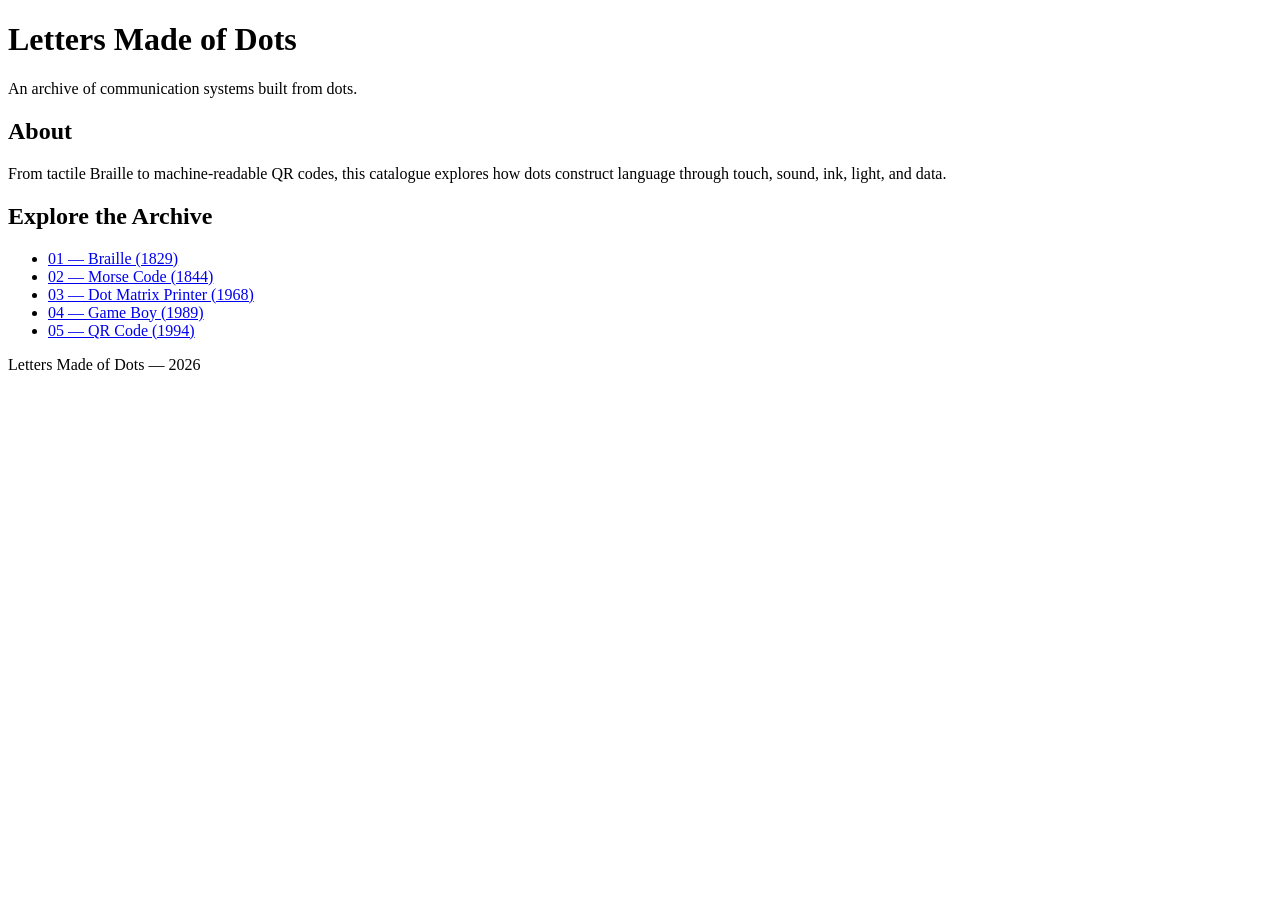
==== index.html @ 596d860b "files" ====
<!DOCTYPE html>
<html lang="en">
<head>
  <meta charset="UTF-8">
  <meta name="viewport" content="width=device-width, initial-scale=1.0">
  <title>Letters Made of Dots</title>
</head>

<body>

  <header>
    <h1>Letters Made of Dots</h1>
    <p>An archive of communication systems built from dots.</p>
  </header>

  <main>
    <section>
      <h2>About</h2>
      <p>
        From tactile Braille to machine-readable QR codes,
        this catalogue explores how dots construct language
        through touch, sound, ink, light, and data.
      </p>
    </section>

    <section>
      <h2>Explore the Archive</h2>

      <nav aria-label="Catalogue">
        <ul>
          <li><a href="braille.html">01 — Braille (1829)</a></li>
          <li><a href="morse.html">02 — Morse Code (1844)</a></li>
          <li><a href="printer.html">03 — Dot Matrix Printer (1968)</a></li>
          <li><a href="gameboy.html">04 — Game Boy (1989)</a></li>
          <li><a href="qr.html">05 — QR Code (1994)</a></li>
        </ul>
      </nav>

    </section>
  </main>

  <footer>
    <p>Letters Made of Dots — 2026</p>
  </footer>

</body>
</html>
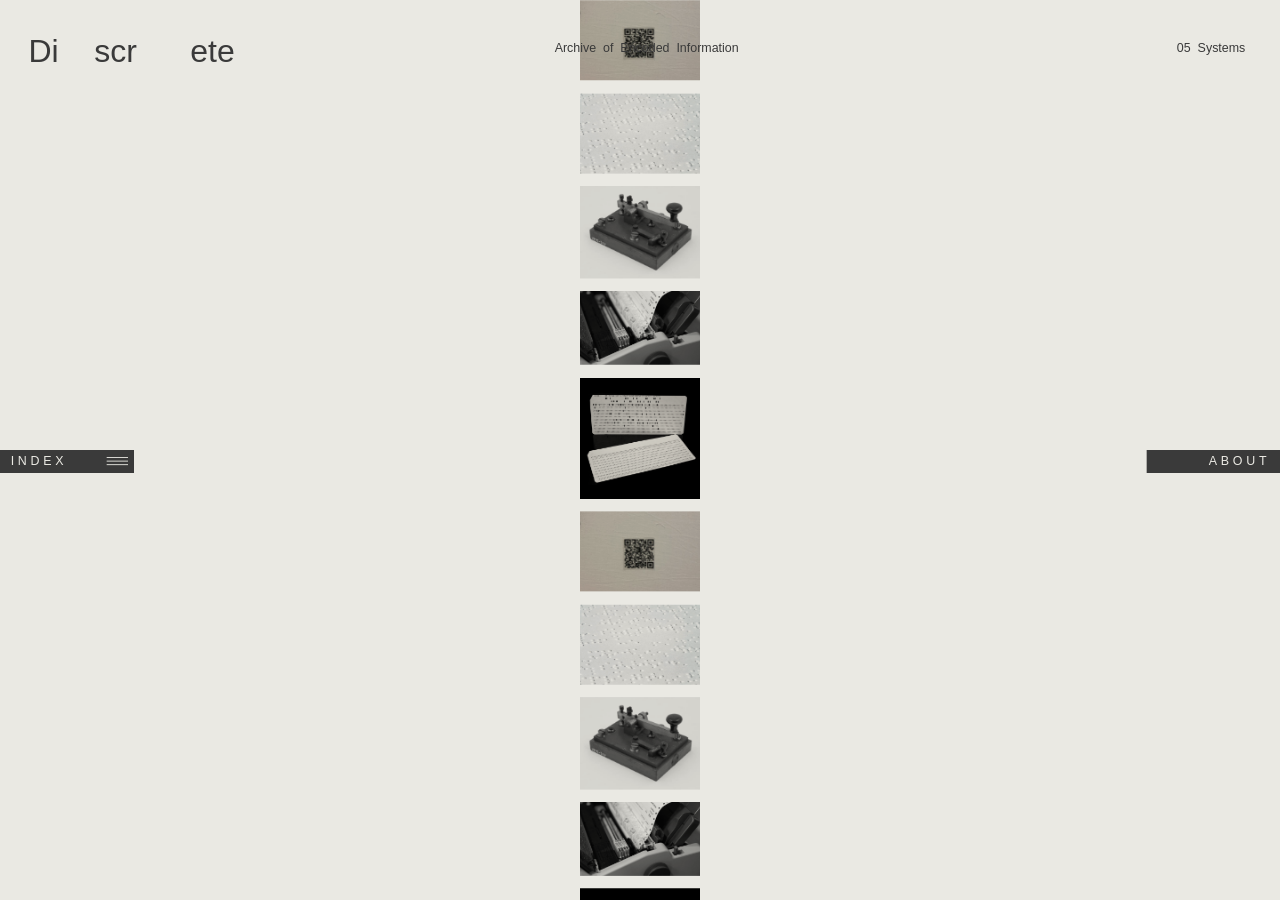
==== commit 69024a2b: "design" ====
--- a/index.html
+++ b/index.html
@@ -1,48 +1,69 @@
-
 <!DOCTYPE html>
 <html lang="en">
 <head>
   <meta charset="UTF-8">
-  <meta name="viewport" content="width=device-width, initial-scale=1.0">
-  <title>Letters Made of Dots</title>
+  <meta name="viewport" content="width=device-width, initial-scale=1">
+  <title>Discrete — Archive of Encoded Information</title>
+  <link rel="stylesheet" href="style.css">
 </head>
+<body class="landing">
+  <div class="frame">
 
-<body>
+    <!-- each layer is the 1440px design scaled to the window; centre layers sit on the window's middle -->
+    <div class="layer bg-layer">
+      <div class="bg-stage" aria-hidden="true">
+      <img data-key="braille"   src="images/braille.png"   alt="">
+      <img data-key="morse"     src="images/morse.png"     alt="">
+      <img data-key="dotmatrix" src="images/dotmatrix.png" alt="">
+      <img data-key="punched"   src="images/punched.png"   alt="">
+      <img data-key="qr"        src="images/qr.png"        alt="">
+    </div>
+    </div>
 
-  <header>
-    <h1>Letters Made of Dots</h1>
-    <p>An archive of communication systems built from dots.</p>
-  </header>
+    <div class="layer strip-layer">
+      <!-- vertical strip: filled by script.js, scroll to move it -->
+      <div class="strip" id="strip"><div class="strip-track" id="stripTrack"></div></div>
+    </div>
 
-  <main>
-    <section>
-      <h2>About</h2>
-      <p>
-        From tactile Braille to machine-readable QR codes,
-        this catalogue explores how dots construct language
-        through touch, sound, ink, light, and data.
-      </p>
-    </section>
+    <div class="layer top-layer">
+      <header class="site-header">
+      <a class="logo" href="index.html">Di    scr      ete</a>
+      <p class="sub">Archive  of  Encoded  Information</p>
+      <p class="count">05  Systems</p>
+    </header>
+    </div>
 
-    <section>
-      <h2>Explore the Archive</h2>
+    <div class="layer mid-layer">
+      <!-- INDEX -->
+    <div class="panel left" id="indexPanel">
+      <button class="panel-tab" data-toggle="indexPanel" aria-expanded="false">
+        <span class="caps">index</span>
+        <span class="burger"><i></i><i></i><i></i></span>
+      </button>
+      <nav class="panel-body index-list caps">
+        <a href="braille.html"   data-key="braille"><span>001</span><span>Braille</span></a>
+        <a href="morse.html"     data-key="morse"><span>002</span><span>Morse Code</span></a>
+        <a href="printer.html" data-key="dotmatrix"><span>003</span><span>Dot Matrix Printer</span></a>
+        <a href="punched.html"   data-key="punched"><span>004</span><span>Punched Card</span></a>
+        <a href="qr.html"        data-key="qr"><span>005</span><span>QR Code</span></a>
+      </nav>
+    </div>
 
-      <nav aria-label="Catalogue">
-        <ul>
-          <li><a href="braille.html">01 — Braille (1829)</a></li>
-          <li><a href="morse.html">02 — Morse Code (1844)</a></li>
-          <li><a href="printer.html">03 — Dot Matrix Printer (1968)</a></li>
-          <li><a href="gameboy.html">04 — Game Boy (1989)</a></li>
-          <li><a href="qr.html">05 — QR Code (1994)</a></li>
-        </ul>
-      </nav>
+    <!-- ABOUT -->
+    <div class="panel right" id="aboutPanel">
+      <button class="panel-tab" data-toggle="aboutPanel" aria-expanded="false">
+        <span class="caps">About</span>
+      </button>
+      <div class="panel-body about-text">
+        <p>How does a simple mark become information?</p>
+        <p>DISCRETE is a digital archive examining five systems that transform individual units into meaningful patterns: Braille, Morse code, dot matrix printing, punched cards, and QR codes.</p>
+        <p>Each system uses a different medium, yet all rely on the arrangement, sequence, presence, or absence of simple elements.</p>
+        <p>Through these five systems, the archive explores how information is encoded, transmitted, recorded, and interpreted by humans and machines.</p>
+      </div>
+    </div>
+    </div>
 
-    </section>
-  </main>
-
-  <footer>
-    <p>Letters Made of Dots — 2026</p>
-  </footer>
-
+  </div>
+  <script src="script.js"></script>
 </body>
 </html>
--- a/style.css
+++ b/style.css
@@ -0,0 +1,326 @@
+/* ==========================================================
+   DISCRETE — Archive of Encoded Information
+   Desktop frame: 1440px (Figma). The whole frame is scaled to
+   the window width with `zoom` (set in script.js as --s).
+   ========================================================== */
+
+@font-face {
+  font-family: "Haas";
+  src: local("Haas Grot Disp Trial 55 Roman"), local("HaasGrotDispTrial-55Roman"),
+       local("Neue Haas Grotesk Display Pro 55 Roman"), local("NHaasGroteskDSPro-55Rg"),
+       url("fonts/HaasGrotDisp-55Roman.woff2") format("woff2"),
+       url("fonts/HaasGrotDisp-55Roman.woff") format("woff"),
+       url("fonts/HaasGrotDisp-55Roman.otf") format("opentype"),
+       url("fonts/HaasGrotDisp-55Roman.ttf") format("truetype");
+  font-weight: 400;
+  font-style: normal;
+}
+
+:root {
+  --bg: #eae9e3;
+  --ink: #3a3a3a;
+  --mute: #636363;
+  --dot: #d0cec2;
+  --s: 1;                               /* window width / 1440, set by JS */
+  --ease: cubic-bezier(.22, 1, .36, 1);  /* soft ease-out used everywhere */
+}
+
+* { box-sizing: border-box; margin: 0; padding: 0; }
+
+html, body { background: var(--bg); }
+
+body {
+  font-family: "Haas", "Neue Haas Grotesk Display Pro", "Helvetica Neue", Helvetica, Arial, sans-serif;
+  color: var(--ink);
+  -webkit-font-smoothing: antialiased;
+  opacity: 0;
+  transition: opacity .7s var(--ease);
+}
+body.is-ready { opacity: 1; }
+body.is-leaving { opacity: 0; transition-duration: .45s; }
+
+a { color: inherit; text-decoration: none; }
+button { font: inherit; color: inherit; background: none; border: 0; cursor: pointer; }
+
+.frame {
+  position: relative;
+  width: 1440px;
+  zoom: var(--s);
+}
+
+.caps { font-size: 14px; letter-spacing: 4.2px; text-transform: uppercase; }
+
+/* ---------- Header (Group 6) ---------- */
+.site-header {
+  position: absolute;
+  left: 32px;
+  width: 1369px;
+  height: 43px;
+  z-index: 5;
+  white-space: pre;
+  pointer-events: none;
+}
+.site-header > * { pointer-events: auto; }
+.site-header .logo { position: absolute; left: 0; top: 0; font-size: 36px; line-height: 43px; }
+.site-header .sub  { position: absolute; left: 592px; top: 10px; font-size: 14px; }
+.site-header .count{ position: absolute; right: 0; top: 10px; font-size: 14px; }
+
+/* ==========================================================
+   LANDING
+   ========================================================== */
+.landing { overflow: hidden; }
+.landing .frame { width: 100vw; height: 100vh; zoom: 1; overflow: hidden; }
+
+/* every layer = the 1440px design, scaled to the window width.
+   bg + panels hang from the window's vertical middle, so they stay centred at any size */
+.landing .layer { position: absolute; left: 0; width: 1440px; transform-origin: 0 0; transform: scale(var(--s)); }
+.landing .bg-layer    { top: 50%; height: 0; z-index: 1; mix-blend-mode: color-burn; }
+.landing .strip-layer { top: 0; height: calc(100vh / var(--s)); z-index: 2; mix-blend-mode: multiply; }
+.landing .top-layer   { top: 0; height: 0; z-index: 5; }
+.landing .mid-layer   { top: 50%; height: 0; z-index: 6; }
+.landing .site-header { top: 36px; }
+
+/* big background image that appears on hover */
+.bg-stage {
+  position: absolute;
+  left: 334px;
+  top: -293.5px;
+  width: 771px;
+  height: 587px;
+  pointer-events: none;
+}
+.bg-stage img {
+  position: absolute; inset: 0;
+  width: 100%; height: 100%;
+  object-fit: cover;
+  opacity: 0;
+}
+.bg-stage img.on { opacity: 1; }
+/* QR photo: the code sits low in the image, so shift it to the centre */
+.bg-stage img[data-key="qr"] { object-position: 50% 64.4%; }
+
+/* vertical image strip */
+.strip {
+  position: absolute;
+  left: 652px; top: 0;
+  width: 136px; height: 100%;
+}
+.strip-track { position: absolute; left: 0; top: 0; width: 136px; will-change: transform; }
+.strip a {
+  position: absolute; left: 0;
+  width: 136px;
+  overflow: hidden;
+  mix-blend-mode: multiply;
+  display: block;
+}
+.strip a img {
+  position: absolute; left: 0; top: 0;
+  width: 100%; height: 100%;
+  object-fit: cover;
+  transition: transform .9s var(--ease), filter .6s var(--ease);
+}
+.strip a.crop-qr img { height: 200.61%; top: -59.59%; object-fit: fill; }
+.strip a:hover img { transform: scale(1.06); }
+.strip.has-hover a:not(:hover) img { filter: grayscale(1) contrast(.85) brightness(1.08); }
+
+/* index / about tabs and panels */
+.panel {
+  position: absolute;
+  top: 0;
+  width: 150px;
+  height: 25px;
+  background: var(--ink);
+  color: var(--bg);
+  overflow: hidden;
+  transition: width .9s var(--ease), height .9s var(--ease);
+}
+.panel.left  { left: 0; }
+.panel.right { right: 0; }
+.panel.open  { width: 542px; height: calc(50vh / var(--s) + 2px); }
+
+.panel-tab {
+  position: absolute; top: 0; left: 0; right: 0;
+  height: 25px;
+  display: block;
+  text-align: left;
+  color: var(--bg);
+}
+.panel-tab .caps { position: absolute; top: 4px; line-height: 17px; }
+.panel.open .panel-tab .caps { top: 16px; }
+.panel.left  .panel-tab .caps { left: 12px; }
+.panel.right .panel-tab .caps { right: 11px; }
+.burger { position: absolute; top: 8px; right: 6px; width: 24px; height: 9px; }
+.panel.open .burger { top: 20px; }
+.panel.left.open .burger { right: 17px; }
+.burger i { position: absolute; left: 0; width: 24px; height: 1px; background: var(--bg); }
+.burger i:nth-child(1) { top: 0; } .burger i:nth-child(2) { top: 4px; } .burger i:nth-child(3) { top: 8px; }
+.panel.open .burger i:nth-child(1) { top: 4px; transform: rotate(45deg); }
+.panel.open .burger i:nth-child(2) { transform: scaleX(0); }
+.panel.open .burger i:nth-child(3) { top: 4px; transform: rotate(-45deg); }
+
+.panel-body { position: absolute; top: 67px; left: 0; width: 542px; }
+.panel-body > * {
+  visibility: hidden;
+}
+.panel.open .panel-body > * { visibility: visible; }
+
+.index-list a {
+  display: flex; justify-content: space-between;
+  height: 47px;
+  padding: 0 41px 0 16px;
+  line-height: 17px;
+}
+.index-list:hover a span:last-child { opacity: .45; }
+.index-list a:hover span:last-child { opacity: 1; }
+
+.about-text { width: 302px; margin-left: 27px; font-size: 14px; line-height: 19px; }
+.about-text p { margin-bottom: 38px; }
+.about-text p:first-child { margin-bottom: 47px; }
+
+/* ==========================================================
+   SYSTEM DETAIL PAGES
+   ========================================================== */
+.system .frame { height: 3570px; }
+.system .site-header { top: 45px; }
+
+.hero {
+  position: absolute;
+  left: 63px; top: 217px;
+  width: 399px; height: 263px;
+  overflow: hidden;
+}
+.hero.square { width: 356px; height: 356px; }
+.hero img { position: absolute; inset: 0; width: 100%; height: 100%; object-fit: cover; mix-blend-mode: multiply; }
+.hero img.crop-qr { height: 200.61%; top: -63.08%; object-fit: fill; }
+
+.col { position: absolute; left: 688px; }
+
+.title-row { position: absolute; left: 684px; top: 720px; width: 717px; height: 73px; }
+.title-row .num  { position: absolute; left: 0; top: 0; font-size: 32px; letter-spacing: 9.6px; }
+.title-row .name { position: absolute; left: 111px; top: 0; font-size: 32px; }
+.title-row .meta { position: absolute; right: 0; top: 10px; font-size: 15px; }
+.title-row .tag  { position: absolute; left: 3px; top: 55px; font-size: 15px; }
+
+.sec h3 { font-size: 20px; font-weight: 400; white-space: pre; margin-bottom: 44px; }
+.sec p  { font-size: 15px; line-height: 18px; }
+.sec .lead { margin-bottom: 18px; }
+.sec .mech-sub { margin-bottom: 0; }
+
+.s-overview  { top: 925px;  width: 625px; }
+.s-overview h3 { margin-bottom: 36px; }
+.s-origin    { top: 1188px; width: 685px; }
+.s-mechanism { top: 1445px; width: 685px; }
+.s-interact  { top: 1684px; width: 685px; }
+.s-connect   { top: 2595px; width: 685px; }
+.s-connect h3 { margin-bottom: 24px; }
+.s-connect .lbl { font-size: 16px; margin-bottom: 38px; }
+.s-connect ul { list-style: none; font-size: 16px; line-height: 19px; }
+.s-connect ul.dots li::before { content: "•"; display: inline-block; width: 12px; margin-left: 4px; }
+.s-connect a { background: linear-gradient(currentColor, currentColor) 0 100% / 0 1px no-repeat; transition: background-size .6s var(--ease); }
+.s-connect a:hover { background-size: 100% 1px; }
+
+.refs { position: absolute; left: 700px; top: 3376px; width: 641px; color: #000; }
+.refs h4 { font-weight: 400; height: 38px; }
+.refs a { display: block; text-decoration: underline; text-underline-position: from-font; line-height: 17px; }
+.refs a:hover { text-decoration-thickness: 2px; }
+
+/* pill buttons (A / B / C) */
+.pills { position: absolute; display: flex; gap: 19px; }
+.pill {
+  width: 91px; height: 28px;
+  border: .5px solid var(--ink);
+  border-radius: 14px;
+  color: var(--mute);
+  font-size: 16px;
+  transition: background .5s var(--ease), color .5s var(--ease);
+}
+.pill:hover { background: rgba(58,58,58,.08); }
+.pill.on { background: var(--ink); color: var(--bg); }
+
+/* Braille cell (Frame 3: 136 × 205) */
+.braille-cell {
+  position: absolute; left: 926px; top: 1791px;
+  width: 136px; height: 205px;
+  display: grid;
+  grid-template-columns: 52px 52px;
+  grid-template-rows: repeat(3, 52px);
+  column-gap: 32px; row-gap: 24.5px;
+  grid-auto-flow: column;   /* fills 1,2,3 down then 4,5,6 */
+}
+.braille-cell i {
+  border-radius: 50%;
+  background: var(--bg);
+  box-shadow: inset 3px 3px 6px #d6d4c9, inset -3px -3px 6px #ffffff;
+  transition: box-shadow .8s var(--ease), transform .8s var(--ease), background .8s var(--ease);
+}
+.braille-cell i.up {
+  background: radial-gradient(circle at 35% 30%, #ffffff 0%, #f3f2ee 45%, #e2e0d8 100%);
+  box-shadow: 9px 11px 18px #cfcdc2, -8px -8px 16px #ffffff;
+  transform: translateY(-2px) scale(1.04);
+}
+.braille-pills { left: 838px; top: 2071px; }
+
+/* Dot matrix (5 × 7) */
+.matrix {
+  position: absolute; left: 877px; top: 1786px;
+  display: grid;
+  grid-template-columns: repeat(5, 31.2px);
+  grid-auto-rows: 31.43px;
+  column-gap: 15px; row-gap: 15px;
+}
+.matrix i { border-radius: 22.29px; background: var(--dot); transition: background .35s var(--ease), transform .35s var(--ease); }
+.matrix i.ink { background: var(--mute); }
+.matrix i.hit { transform: scale(.82); }
+.matrix-pills { left: 829px; top: 2157px; }
+
+/* Morse box */
+.morse-box {
+  position: absolute; left: 668px; top: 1735px;
+  width: 705px; height: 349px;
+  border-radius: 33px;
+  background: var(--bg);
+  box-shadow: inset -18px -18px 30px rgba(255,255,255,.62), inset 18px 18px 30px #d0cec2;
+}
+.morse-box label, .morse-box .out-lbl { position: absolute; left: 42px; color: var(--mute); }
+.morse-box label { top: 35px; }
+.morse-box .out-lbl { top: 136px; }
+.morse-box input {
+  position: absolute; left: 42px; top: 66px;
+  width: 621px; height: 28px;
+  border: .5px solid var(--ink);
+  border-radius: 14px;
+  background: transparent;
+  padding: 0 14px;
+  font: inherit; font-size: 15px; color: var(--ink);
+  outline: none;
+  transition: box-shadow .4s var(--ease);
+}
+.morse-box input:focus { box-shadow: 0 0 0 3px rgba(58,58,58,.08); }
+.morse-out {
+  position: absolute; left: 42px; top: 170px;
+  width: 621px; height: 150px;
+  overflow-y: auto;
+  display: flex; flex-wrap: wrap; align-content: flex-start;
+  gap: 10px 22px;
+}
+.morse-out .ch { display: flex; flex-direction: column; gap: 8px; }
+.morse-out .sig { display: flex; gap: 5px; height: 8px; align-items: center; }
+.morse-out .sig b {
+  display: block; height: 8px; border-radius: 4px; background: var(--ink);
+  animation: sigIn .5s var(--ease) both;
+}
+.morse-out .sig b.dot  { width: 8px; }
+.morse-out .sig b.dash { width: 24px; }
+.morse-out .ch small { font-size: 11px; letter-spacing: 2px; color: var(--mute); text-transform: uppercase; }
+.morse-out .gap { width: 14px; }
+.morse-out .hint { font-size: 14px; color: #9a988f; letter-spacing: 1px; }
+@keyframes sigIn { from { opacity: 0; transform: scaleX(.2); } to { opacity: 1; transform: none; } }
+
+/* scroll reveal */
+.reveal { opacity: 0; transform: translateY(28px); transition: opacity 1.1s var(--ease), transform 1.3s var(--ease); }
+.reveal.in { opacity: 1; transform: none; }
+
+@media (prefers-reduced-motion: reduce) {
+  *, *::before, *::after { transition-duration: 0s !important; animation-duration: 0s !important; }
+  .reveal { opacity: 1; transform: none; }
+}
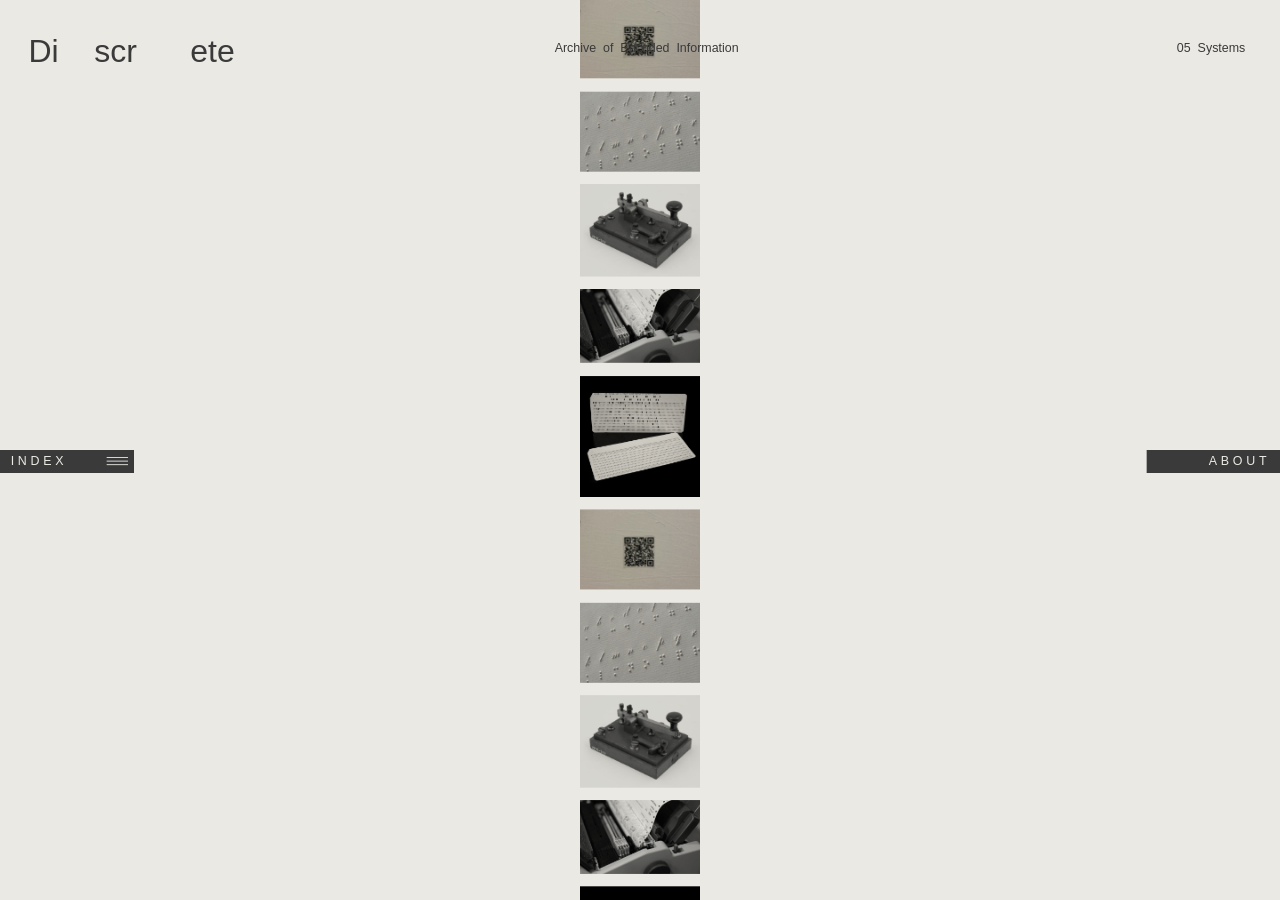
==== commit b29d11ce: "d" ====
--- a/index.html
+++ b/index.html
@@ -12,7 +12,7 @@
     <!-- each layer is the 1440px design scaled to the window; centre layers sit on the window's middle -->
     <div class="layer bg-layer">
       <div class="bg-stage" aria-hidden="true">
-      <img data-key="braille"   src="images/braille.png"   alt="">
+      <img data-key="braille"   src="images/braille-1.png" alt="">
       <img data-key="morse"     src="images/morse.png"     alt="">
       <img data-key="dotmatrix" src="images/dotmatrix.png" alt="">
       <img data-key="punched"   src="images/punched.png"   alt="">
@@ -56,10 +56,11 @@
       </button>
       <div class="panel-body about-text">
         <p>How does a simple mark become information?</p>
-        <p>DISCRETE is a digital archive examining five systems that transform individual units into meaningful patterns: Braille, Morse code, dot matrix printing, punched cards, and QR codes.</p>
-        <p>Each system uses a different medium, yet all rely on the arrangement, sequence, presence, or absence of simple elements.</p>
-        <p>Through these five systems, the archive explores how information is encoded, transmitted, recorded, and interpreted by humans and machines.</p>
-      </div>
+        <p>DISCRETE explores five systems of communication and
+           information: Braille, Morse code, dot matrix printing,
+            punched cards, and QR codes.</p>
+          <p>The word discrete refers to separate, individual elements that come together to form a larger system. Although each of these five systems works differently, they all share the same principle: simple units can be arranged to create meaning, whether through touch, sound, print, or machine-readable patterns.</p>
+          </div>
     </div>
     </div>
 
--- a/style.css
+++ b/style.css
@@ -74,7 +74,7 @@
 /* every layer = the 1440px design, scaled to the window width.
    bg + panels hang from the window's vertical middle, so they stay centred at any size */
 .landing .layer { position: absolute; left: 0; width: 1440px; transform-origin: 0 0; transform: scale(var(--s)); }
-.landing .bg-layer    { top: 50%; height: 0; z-index: 1; mix-blend-mode: color-burn; }
+.landing .bg-layer    { top: 50%; height: 0; z-index: 1; }
 .landing .strip-layer { top: 0; height: calc(100vh / var(--s)); z-index: 2; mix-blend-mode: multiply; }
 .landing .top-layer   { top: 0; height: 0; z-index: 5; }
 .landing .mid-layer   { top: 50%; height: 0; z-index: 6; }
@@ -180,16 +180,22 @@
 /* ==========================================================
    SYSTEM DETAIL PAGES
    ========================================================== */
-.system .frame { height: 3570px; }
-.system .site-header { top: 45px; }
+.system .frame { --connect: 2340px; height: calc(var(--connect) + 620px); }
+.system .site-header { position: fixed; top: 45px; z-index: 15; }
+.system .site-header::before {            /* page-coloured band behind the header */
+  content: ""; position: absolute; z-index: -1;
+  left: -32px; top: -45px; width: 1440px; height: 115px;
+  background: var(--bg);
+}
 
 .hero {
-  position: absolute;
+  position: fixed;   /* stays in place while the page scrolls */
   left: 63px; top: 217px;
   width: 399px; height: 263px;
   overflow: hidden;
 }
 .hero.square { width: 356px; height: 356px; }
+.hero.hero-braille { left: 65px; top: 218px; width: 397px; height: 283px; }
 .hero img { position: absolute; inset: 0; width: 100%; height: 100%; object-fit: cover; mix-blend-mode: multiply; }
 .hero img.crop-qr { height: 200.61%; top: -63.08%; object-fit: fill; }
 
@@ -211,7 +217,7 @@
 .s-origin    { top: 1188px; width: 685px; }
 .s-mechanism { top: 1445px; width: 685px; }
 .s-interact  { top: 1684px; width: 685px; }
-.s-connect   { top: 2595px; width: 685px; }
+.s-connect   { top: var(--connect); width: 685px; }
 .s-connect h3 { margin-bottom: 24px; }
 .s-connect .lbl { font-size: 16px; margin-bottom: 38px; }
 .s-connect ul { list-style: none; font-size: 16px; line-height: 19px; }
@@ -219,7 +225,7 @@
 .s-connect a { background: linear-gradient(currentColor, currentColor) 0 100% / 0 1px no-repeat; transition: background-size .6s var(--ease); }
 .s-connect a:hover { background-size: 100% 1px; }
 
-.refs { position: absolute; left: 700px; top: 3376px; width: 641px; color: #000; }
+.refs { position: absolute; left: 700px; top: calc(var(--connect) + 300px); width: 641px; color: #000; }
 .refs h4 { font-weight: 400; height: 38px; }
 .refs a { display: block; text-decoration: underline; text-underline-position: from-font; line-height: 17px; }
 .refs a:hover { text-decoration-thickness: 2px; }
@@ -268,8 +274,16 @@
   grid-auto-rows: 31.43px;
   column-gap: 15px; row-gap: 15px;
 }
-.matrix i { border-radius: 22.29px; background: var(--dot); transition: background .35s var(--ease), transform .35s var(--ease); }
-.matrix i.ink { background: var(--mute); }
+.matrix i {
+  border-radius: 50%;
+  background: var(--bg);
+  box-shadow: inset 2px 2px 5px #d3d1c5, inset -2px -2px 5px #ffffff;      /* empty: pressed into the paper */
+  transition: background .35s var(--ease), box-shadow .35s var(--ease), transform .35s var(--ease);
+}
+.matrix i.ink {
+  background: radial-gradient(circle at 35% 30%, #8a8986 0%, #555452 45%, #2f2f2e 100%);
+  box-shadow: 5px 6px 10px #c9c7bb, -4px -4px 9px #ffffff;              /* printed: raised ink dot */
+}
 .matrix i.hit { transform: scale(.82); }
 .matrix-pills { left: 829px; top: 2157px; }
 
@@ -316,6 +330,219 @@
 .morse-out .hint { font-size: 14px; color: #9a988f; letter-spacing: 1px; }
 @keyframes sigIn { from { opacity: 0; transform: scaleX(.2); } to { opacity: 1; transform: none; } }
 
+/* ---------- index on detail pages: fixed to the bottom-left corner, opens upward ---------- */
+.nav-layer {
+  position: fixed; left: 0; bottom: 0;
+  width: 1440px; height: 0;
+  transform: scale(var(--s)); transform-origin: 0 100%;
+  z-index: 20;
+}
+.nav-layer .panel { top: auto; bottom: 0; }
+.nav-layer .panel.open { height: 330px; }
+.index-list a[aria-current="page"] span:last-child { text-decoration: underline; text-underline-offset: 4px; }
+
+/* ==========================================================
+   MINIMAL DETAIL PAGE (ip-che style) — body.minimal
+   one type size, rows on a fixed column grid, sections open on click
+   ========================================================== */
+.minimal .frame { height: auto; min-height: 1024px; padding: calc(150px + var(--hero-h, 329px) - 20px) 0 0 688px; display: flex; flex-direction: column; }
+/* bigger image: 580px wide from the left margin, info block starts level with its bottom edge */
+.minimal .hero, .minimal .hero.hero-braille { left: 63px; top: 150px; width: var(--hero-w, 500px); height: var(--hero-h, 329px); }
+.info { width: 685px; font-size: 14px; line-height: 20px; }
+.info-head, .row-btn {
+  display: grid;
+  grid-template-columns: 64px 180px 1fr;
+  align-items: baseline;
+  width: 100%; text-align: left;
+}
+.info-head { padding-bottom: 46px; grid-template-columns: 244px 220px 1fr; }
+/* a quiet dot before the 2nd and 3rd item, sitting in the gap so the columns stay aligned */
+.info-head span { position: relative; }
+.info-head span + span::before { content: "·"; position: absolute; left: -24px; color: var(--mute); }
+.row-btn { padding: 10px 0; font-size: 14px; line-height: 20px; }
+button.row-btn:hover span:nth-child(2) { text-decoration: underline; text-underline-offset: 3px; }
+/* + / − at the end of every row that opens */
+button.row-btn > span:nth-child(3) { text-align: right; color: var(--mute); }
+button.row-btn > span:nth-child(3)::after {        /* ○ closed, ● open */
+  content: ""; display: inline-block; width: 7px; height: 7px; border-radius: 50%;
+  box-shadow: inset 0 0 0 1px currentColor; vertical-align: middle;
+}
+.row.open button.row-btn > span:nth-child(3)::after { background: currentColor; }
+button.row-btn:hover > span:nth-child(3) { color: var(--ink); }
+.row-btn .sub { display: grid; grid-template-columns: 48px 1fr; }
+.row-body { display: none; padding: 4px 0 26px 64px; max-width: 520px; }
+.row.open .row-body { display: block; }
+.row.open .row-btn span:nth-child(2) { text-decoration: underline; text-underline-offset: 3px; }
+.row-body p + p { margin-top: 10px; }
+.minimal .plain { list-style: none; }
+.minimal .plain a { text-decoration: underline; text-underline-offset: 3px; }
+/* the braille interaction sits inside its row instead of at fixed coordinates */
+/* flat, minimal braille cell: outline = flat, filled = raised dot */
+.minimal .braille-cell {
+  position: relative; left: auto; top: auto;
+  width: fit-content; height: auto; margin: 16px auto 0;    /* centred in the row */
+  grid-template-columns: 38px 38px; grid-template-rows: repeat(3, 38px);
+  column-gap: 22px; row-gap: 16px;
+}
+.minimal .braille-cell i,
+.minimal .braille-cell i.up { transform: none; background: transparent; box-shadow: inset 0 0 0 1px #b8b5aa; transition: background .2s, box-shadow .2s; }
+.minimal .braille-cell i.up { background: var(--ink); box-shadow: inset 0 0 0 1px var(--ink); }
+/* A / B / C as plain text (see shared pill rules below) */
+.minimal .braille-pills { position: relative; left: auto; top: auto; margin-top: 26px; gap: 28px; justify-content: center; }
+
+/* more room between the "Interaction" title and the interaction itself */
+.row-body:has(.braille-cell, .matrix, .morse-box, .ibox) { padding-top: 26px; }
+
+/* Punched card in thin lines only */
+.minimal .card-reader { background: none; padding: 0; }
+.minimal .card { position: relative; clip-path: none; border: 1px solid var(--ink); }
+.minimal .card::before {            /* cut corner drawn as a single diagonal line */
+  content: ""; position: absolute; top: -1px; left: -1px; width: 20px; height: 20px; z-index: 1;
+  background: linear-gradient(135deg, var(--bg) calc(50% - .5px), var(--ink) calc(50% - .5px), var(--ink) calc(50% + .5px), transparent calc(50% + .5px));
+}
+.minimal .card-top, .minimal .card-bottom { background: none; }
+.minimal .slot, .minimal .slot.hole { box-shadow: none; background: none; }
+.minimal .slot::before { inset: 9px 10px; border: 1px solid #b8b5aa; border-radius: 0; transition: background .15s, border-color .15s; }
+.minimal .slot.hole::before { background: var(--ink); border-color: var(--ink); }
+.minimal .slot:hover:not(.hole)::before { border-color: var(--ink); }
+
+/* related systems: plain links at the bottom of the page */
+.related { width: 685px; margin-top: auto; padding: 140px 0 60px; font-size: 14px; line-height: 20px; }
+.rel-head { color: var(--mute); padding-bottom: 10px; }
+.rel-row { display: grid; grid-template-columns: 64px 180px 1fr; padding: 10px 0; }
+.rel-row:hover span:nth-child(2) { text-decoration: underline; text-underline-offset: 3px; }
+.rel-row span:last-child { color: var(--mute); }
+
+/* minimal pages: interactions sit inside their row, flat (no shadows), 14px text */
+.minimal .row-body .caps { letter-spacing: 0; text-transform: none; font-size: 14px; }
+.minimal .row-body { max-width: 560px; }
+
+/* Morse */
+.minimal .morse-box { position: relative; left: auto; top: auto; width: 520px; height: auto; background: none; box-shadow: none; border-radius: 0; padding-top: 6px; }
+.minimal .morse-box label, .minimal .morse-box .out-lbl { position: static; display: block; color: var(--mute); }
+.minimal .morse-box input { position: static; width: 100%; height: 30px; margin: 6px 0 22px; border: 0; border-bottom: 1px solid var(--ink); border-radius: 0; padding: 0; font-size: 14px; }
+.minimal .morse-box input:focus { box-shadow: none; }
+.minimal .morse-out { position: static; width: 100%; height: auto; min-height: 60px; max-height: 200px; margin-top: 12px; }
+
+/* Dot matrix: flat, like the braille cell */
+.minimal .matrix { position: relative; left: auto; top: auto; margin-top: 16px; grid-template-columns: repeat(5, 22px); grid-auto-rows: 22px; column-gap: 10px; row-gap: 10px; }
+.minimal .matrix i, .minimal .matrix i.ink { background: transparent; box-shadow: inset 0 0 0 1px #b8b5aa; transform: none; transition: background .15s, box-shadow .15s; }
+.minimal .matrix i.ink { background: var(--ink); box-shadow: inset 0 0 0 1px var(--ink); }
+.minimal .matrix-pills { position: relative; left: auto; top: auto; margin-top: 26px; gap: 28px; }
+
+/* shared: A/B/C and other pills become plain text buttons */
+.minimal .pill { width: auto; height: auto; border: 0; border-radius: 0; background: none; font-size: 14px; line-height: 20px; color: var(--mute); }
+.minimal .pill:hover { background: none; color: var(--ink); }
+.minimal .pill.on { background: none; color: var(--ink); text-decoration: underline; text-underline-offset: 3px; }
+
+/* QR + punched card boxes: no inset box, everything in normal flow */
+.minimal .ibox { position: relative; left: auto; top: auto; width: 520px; height: auto; background: none; box-shadow: none; border-radius: 0; padding-top: 6px; }
+.minimal .ibox .ihead { position: static; color: var(--mute); margin-bottom: 14px; }
+.minimal .qr-stage { position: static; width: auto; height: auto; background: none; border-radius: 0; justify-content: flex-start; }
+.minimal .qr-grid { grid-template-columns: repeat(21, 10px); grid-auto-rows: 10px; }
+.minimal .qr-pills { position: static; width: auto; margin-top: 24px; display: flex; flex-wrap: wrap; gap: 8px 28px; }
+.minimal .qr-desc { position: static; width: auto; margin-top: 20px; }
+.minimal .qr-desc h5 { margin-bottom: 6px; }
+.minimal .card-reader { position: static; width: 520px; height: auto; border-radius: 0; padding: 3px; }
+.minimal .card-grid { grid-auto-rows: 36px; }
+.minimal .card-read { position: static; width: auto; margin: 14px 3px 0; }
+.minimal .card-stats { position: static; margin-top: 16px; }
+.minimal .card-top { letter-spacing: 0; text-transform: none; font-size: 12px; padding-top: 12px; }
+.minimal .card-note { position: static; width: auto; margin-top: 10px; font-size: 14px; line-height: 20px; }
+
+/* ---------- shared inset box for the new interactions ---------- */
+.ibox {
+  position: absolute; left: 668px; top: 1735px;
+  width: 705px;
+  border-radius: 33px;
+  background: var(--bg);
+  box-shadow: inset -18px -18px 30px rgba(255,255,255,.62), inset 18px 18px 30px #d0cec2;
+}
+.ibox .ihead {
+  position: absolute; left: 42px; right: 42px; top: 35px;
+  display: flex; justify-content: space-between; align-items: center;
+  color: var(--mute); line-height: 17px;
+}
+
+/* QR structural analysis */
+.qr-box { height: 610px; }
+.qr-stage {
+  position: absolute; left: 42px; top: 72px;
+  width: 621px; height: 300px;
+  border-radius: 14px;
+  background: #f4f3ee;
+  display: flex; align-items: center; justify-content: center;
+}
+.qr-grid { display: grid; grid-template-columns: repeat(21, 12px); grid-auto-rows: 12px; }
+.qr-grid i { cursor: pointer; transition: background .25s var(--ease); }
+.qr-grid i.dark { background: var(--ink); }
+.qr-grid.has-sel i.dark:not(.sel) { background: #cfccc1; }
+.qr-grid i.sel:not(.dark) { background: rgba(58,58,58,.09); }
+.qr-pills {
+  position: absolute; left: 42px; top: 394px; width: 621px;
+  display: grid; grid-template-columns: 1fr 1fr; gap: 12px 19px;
+}
+.qr-pills .pill { width: auto; }
+.qr-desc { position: absolute; left: 42px; top: 486px; width: 621px; }
+.qr-desc h5 { font-weight: 400; color: var(--mute); margin-bottom: 12px; }
+.qr-desc p { font-size: 15px; line-height: 18px; }
+
+/* Punched card simulation */
+.card-box { height: 540px; --card: #f3f1ea; }
+.card-clear { width: 91px; }
+.card-reader {
+  position: absolute; left: 42px; top: 76px;
+  width: 621px; height: 304px;
+  border-radius: 12px;
+  background: var(--ink);          /* what you see through the holes */
+  padding: 4px;
+}
+.card {
+  background: transparent;
+  clip-path: polygon(24px 0, 100% 0, 100% 100%, 0 100%, 0 24px);   /* cut corner */
+}
+.card-top {
+  height: 40px; padding: 14px 18px 0;
+  background: var(--card);
+  display: flex; justify-content: space-between;
+  font-size: 11px; letter-spacing: 3px; text-transform: uppercase; color: #8f8c82;
+}
+.card-grid { display: grid; grid-template-columns: repeat(10, 1fr); grid-auto-rows: 40px; }
+.card-bottom { height: 16px; background: var(--card); }
+.slot {
+  position: relative;
+  background: transparent;
+  box-shadow: inset 0 0 0 40px var(--card);   /* closed: the card covers everything */
+  transition: box-shadow .3s var(--ease);
+}
+.slot.hole { box-shadow: inset 0 0 0 10px var(--card); }   /* open: a 40 × 20 hole */
+.slot::before {
+  content: ""; position: absolute; inset: 10px;
+  border: 1px solid #d3d0c4; border-radius: 2px;
+  transition: border-color .3s var(--ease);
+}
+.slot.hole::before { border-color: #c6c2b4; }
+.slot::after {
+  content: attr(data-n);
+  position: absolute; inset: 0;
+  display: flex; align-items: center; justify-content: center;
+  font-size: 9px; color: #b9b6aa;
+  transition: opacity .2s;
+}
+.slot.hole::after { opacity: 0; }
+.slot:hover:not(.hole)::before { border-color: var(--mute); }
+.card-read {
+  position: absolute; left: 52px; top: 402px; width: 601px;
+  display: grid; grid-template-columns: repeat(10, 1fr);
+  text-align: center; font-size: 15px; letter-spacing: 2px;
+}
+.card-stats {
+  position: absolute; left: 42px; right: 42px; top: 440px;
+  display: flex; justify-content: space-between; color: var(--mute);
+}
+.card-count { color: var(--ink); }
+.card-note { position: absolute; left: 42px; top: 476px; width: 621px; font-size: 13px; line-height: 17px; color: var(--mute); }
+
 /* scroll reveal */
 .reveal { opacity: 0; transform: translateY(28px); transition: opacity 1.1s var(--ease), transform 1.3s var(--ease); }
 .reveal.in { opacity: 1; transform: none; }
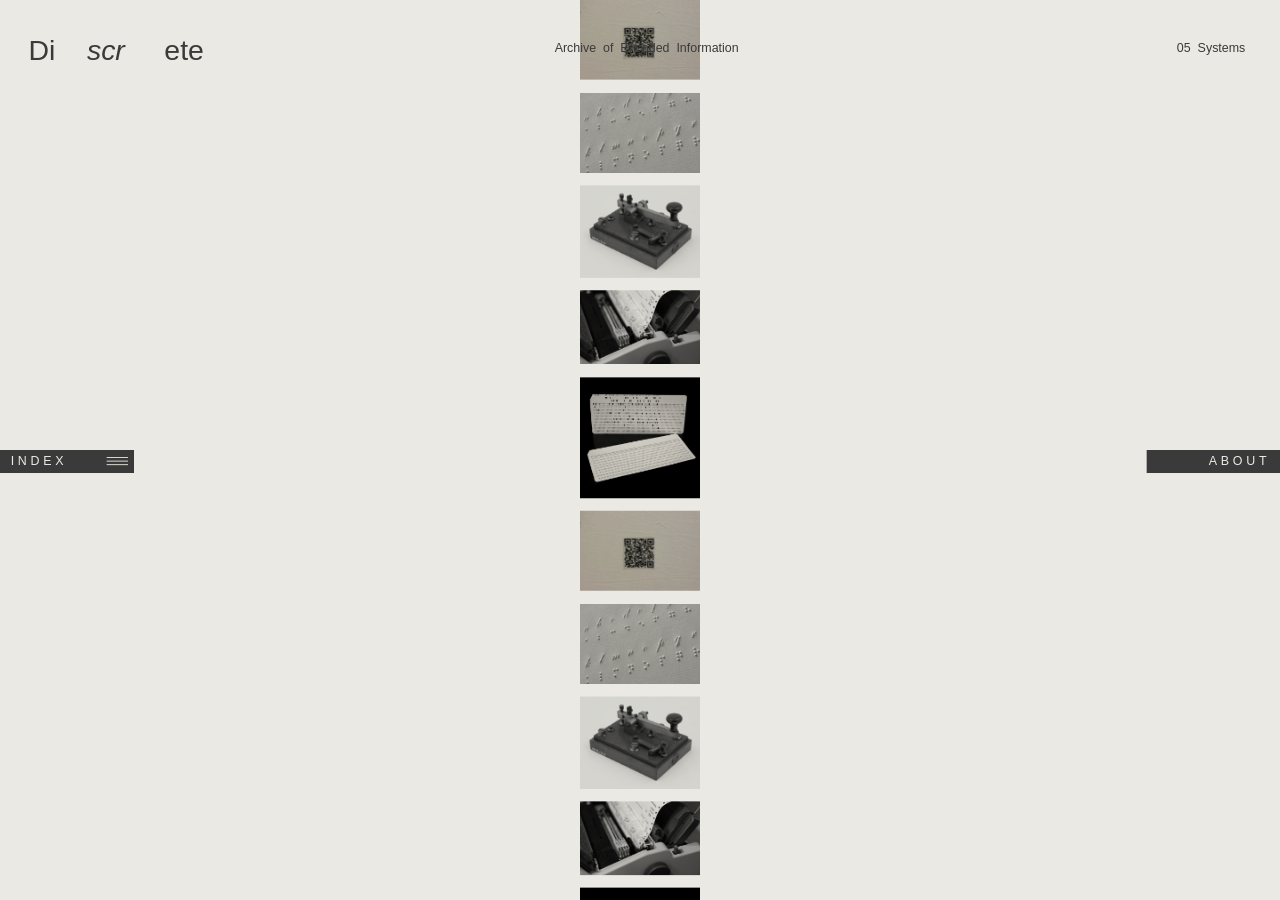
==== commit 18cc1108: "ㅇ" ====
--- a/index.html
+++ b/index.html
@@ -27,7 +27,7 @@
 
     <div class="layer top-layer">
       <header class="site-header">
-      <a class="logo" href="index.html">Di    scr      ete</a>
+      <a class="logo" href="index.html">Di    <i>scr</i>     ete</a>
       <p class="sub">Archive  of  Encoded  Information</p>
       <p class="count">05  Systems</p>
     </header>
--- a/style.css
+++ b/style.css
@@ -16,6 +16,18 @@
   font-style: normal;
 }
 
+@font-face {
+  font-family: "Haas";
+  src: local("Haas Grot Disp Trial 56 Italic"), local("HaasGrotDispTrial-56Italic"),
+       local("Neue Haas Grotesk Display Pro 56 Italic"), local("NHaasGroteskDSPro-56It"),
+       url("fonts/HaasGrotDisp-56Italic.woff2") format("woff2"),
+       url("fonts/HaasGrotDisp-56Italic.woff") format("woff"),
+       url("fonts/HaasGrotDisp-56Italic.otf") format("opentype"),
+       url("fonts/HaasGrotDisp-56Italic.ttf") format("truetype");
+  font-weight: 400;
+  font-style: italic;
+}
+
 :root {
   --bg: #eae9e3;
   --ink: #3a3a3a;
@@ -61,7 +73,8 @@
   pointer-events: none;
 }
 .site-header > * { pointer-events: auto; }
-.site-header .logo { position: absolute; left: 0; top: 0; font-size: 36px; line-height: 43px; }
+.site-header .logo { position: absolute; left: 0; top: 0; font-size: 32px; line-height: 43px; }
+.site-header .logo i { font-style: italic; }
 .site-header .sub  { position: absolute; left: 592px; top: 10px; font-size: 14px; }
 .site-header .count{ position: absolute; right: 0; top: 10px; font-size: 14px; }
 
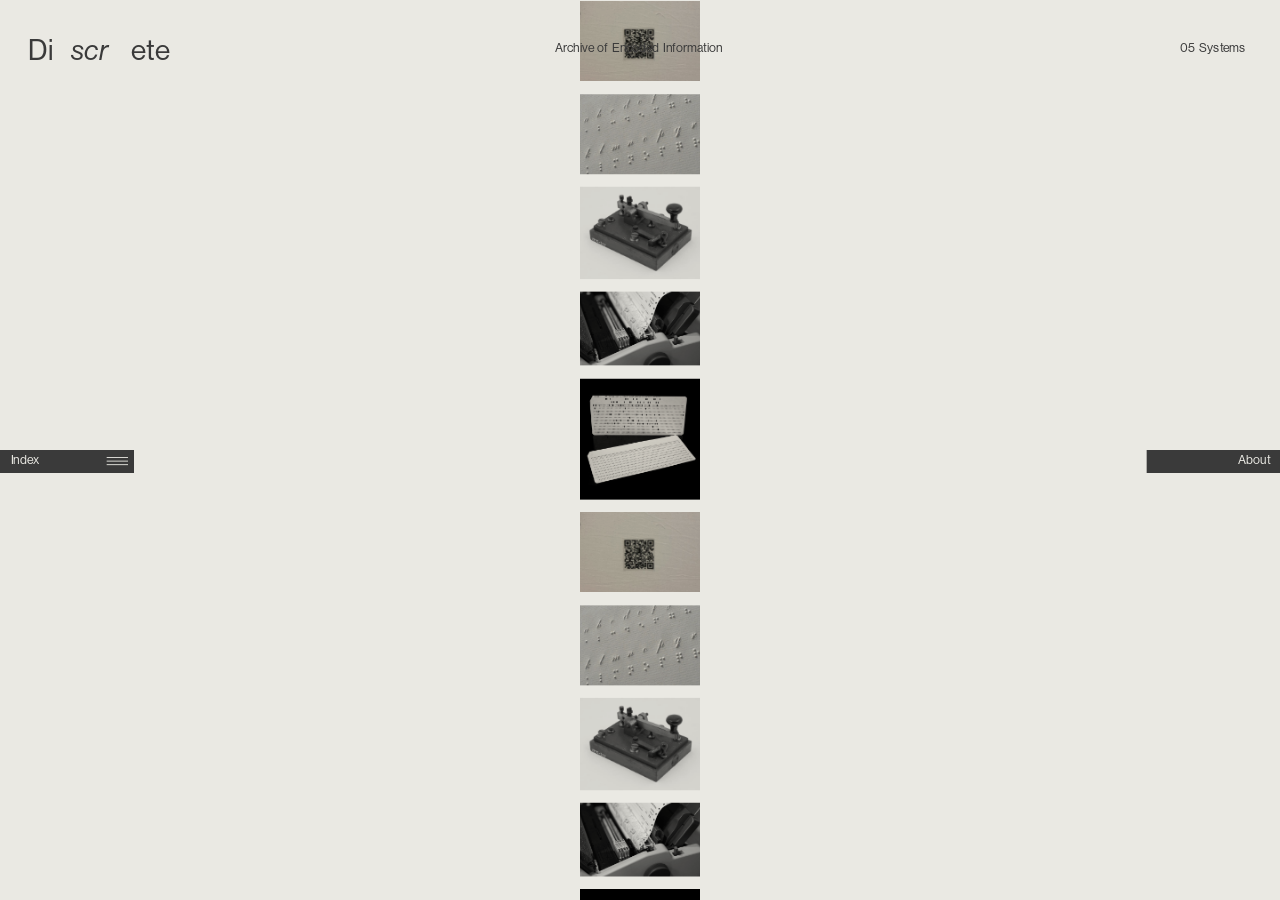
==== commit a7a28af2: "ㅇㄹ" ====
--- a/index.html
+++ b/index.html
@@ -9,7 +9,7 @@
 <body class="landing">
   <div class="frame">
 
-    <!-- each layer is the 1440px design scaled to the window; centre layers sit on the window's middle -->
+
     <div class="layer bg-layer">
       <div class="bg-stage" aria-hidden="true">
       <img data-key="braille"   src="images/braille-1.png" alt="">
@@ -21,7 +21,6 @@
     </div>
 
     <div class="layer strip-layer">
-      <!-- vertical strip: filled by script.js, scroll to move it -->
       <div class="strip" id="strip"><div class="strip-track" id="stripTrack"></div></div>
     </div>
 
@@ -37,10 +36,11 @@
       <!-- INDEX -->
     <div class="panel left" id="indexPanel">
       <button class="panel-tab" data-toggle="indexPanel" aria-expanded="false">
-        <span class="caps">index</span>
+        <span class="caps">Index</span>
         <span class="burger"><i></i><i></i><i></i></span>
       </button>
       <nav class="panel-body index-list caps">
+        <a href="index.html" aria-current="page"><span>000</span><span>Archive</span></a>
         <a href="braille.html"   data-key="braille"><span>001</span><span>Braille</span></a>
         <a href="morse.html"     data-key="morse"><span>002</span><span>Morse Code</span></a>
         <a href="printer.html" data-key="dotmatrix"><span>003</span><span>Dot Matrix Printer</span></a>
--- a/style.css
+++ b/style.css
@@ -158,6 +158,8 @@
   text-align: left;
   color: var(--bg);
 }
+/* tabs + index list use the same type as the detail pages: 14px, no tracking, sentence case */
+.panel .caps { letter-spacing: 0; text-transform: none; font-size: 14px; }
 .panel-tab .caps { position: absolute; top: 4px; line-height: 17px; }
 .panel.open .panel-tab .caps { top: 16px; }
 .panel.left  .panel-tab .caps { left: 12px; }
@@ -351,7 +353,7 @@
   z-index: 20;
 }
 .nav-layer .panel { top: auto; bottom: 0; }
-.nav-layer .panel.open { height: 330px; }
+.nav-layer .panel.open { height: 377px; }   /* 000 Archive + 5 systems */
 .index-list a[aria-current="page"] span:last-child { text-decoration: underline; text-underline-offset: 4px; }
 
 /* ==========================================================
@@ -419,12 +421,35 @@
 .minimal .slot.hole::before { background: var(--ink); border-color: var(--ink); }
 .minimal .slot:hover:not(.hole)::before { border-color: var(--ink); }
 
+/* hovering a related system shows its image in place of the main image */
+.hero .hero-preview { opacity: 0; mix-blend-mode: normal; }
+.hero.previewing .hero-preview { opacity: 1; }
+.qr-pos { object-position: 50% 64%; }
+
+/* small strip of all five systems on the right edge, vertically centred */
+.mini-layer {
+  position: fixed; left: 0; top: 50%;
+  width: 1440px; height: 0;
+  transform: scale(var(--s)); transform-origin: 0 0;
+  z-index: 16; pointer-events: none;
+}
+.mini-strip {
+  position: absolute; left: 1396px; transform: translateY(-50%);
+  display: flex; flex-direction: column; gap: 8px;
+  pointer-events: auto;
+}
+.mini-strip a { display: block; width: 32px; height: 24px; overflow: hidden; }
+.mini-strip img { width: 100%; height: 100%; object-fit: cover; display: block; filter: grayscale(1); opacity: .35; }
+.mini-strip a.current img, .mini-strip a:hover img { filter: none; opacity: 1; }
+
 /* related systems: plain links at the bottom of the page */
 .related { width: 685px; margin-top: auto; padding: 140px 0 60px; font-size: 14px; line-height: 20px; }
 .rel-head { color: var(--mute); padding-bottom: 10px; }
 .rel-row { display: grid; grid-template-columns: 64px 180px 1fr; padding: 10px 0; }
 .rel-row:hover span:nth-child(2) { text-decoration: underline; text-underline-offset: 3px; }
 .rel-row span:last-child { color: var(--mute); }
+.rel-back { display: inline-block; margin-top: 30px; padding: 10px 0; }
+.rel-back:hover { text-decoration: underline; text-underline-offset: 3px; }
 
 /* minimal pages: interactions sit inside their row, flat (no shadows), 14px text */
 .minimal .row-body .caps { letter-spacing: 0; text-transform: none; font-size: 14px; }
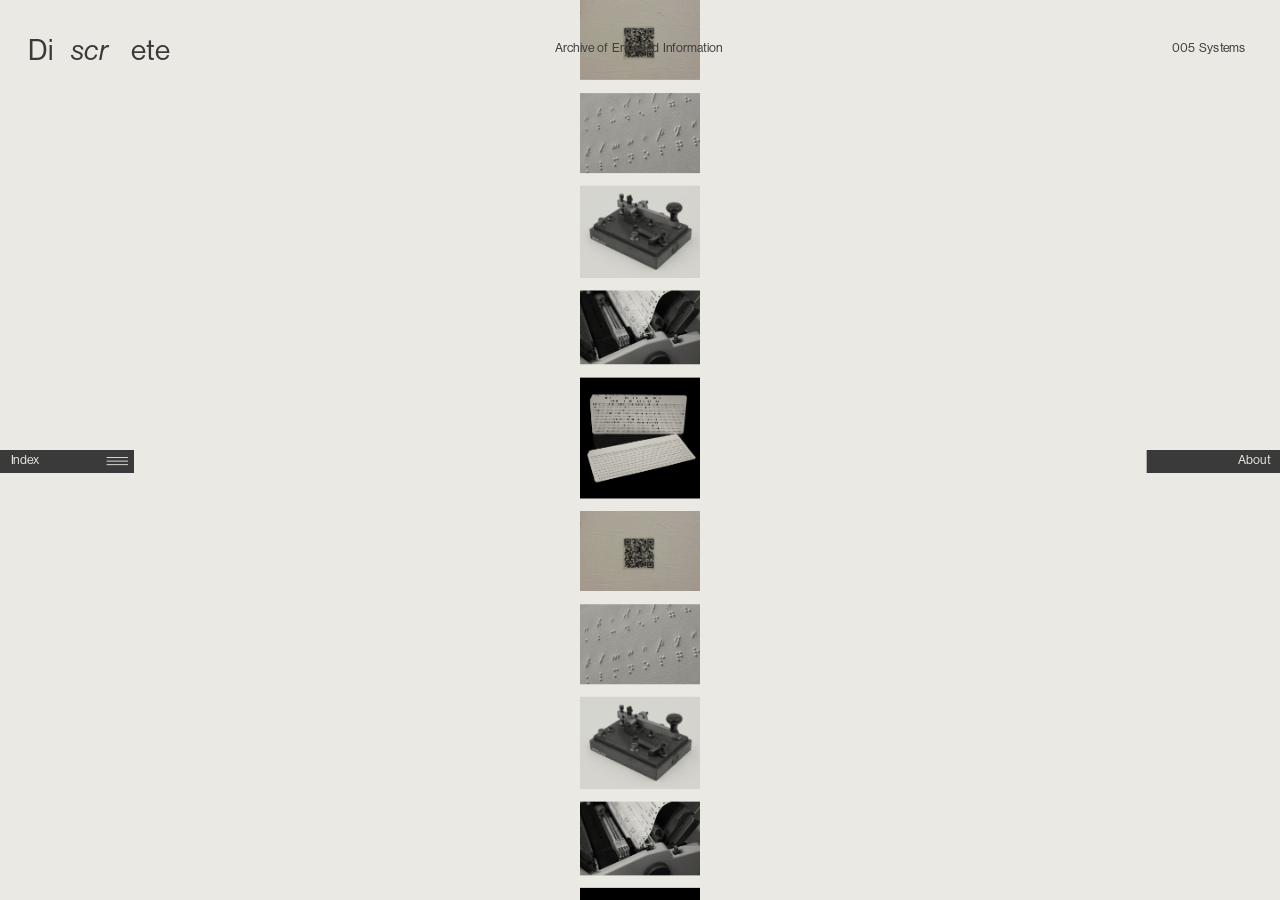
==== commit 4956ebf2: "after crit" ====
--- a/index.html
+++ b/index.html
@@ -28,7 +28,7 @@
       <header class="site-header">
       <a class="logo" href="index.html">Di    <i>scr</i>     ete</a>
       <p class="sub">Archive  of  Encoded  Information</p>
-      <p class="count">05  Systems</p>
+      <p class="count">005  Systems</p>
     </header>
     </div>
 
--- a/style.css
+++ b/style.css
@@ -75,6 +75,9 @@
 .site-header > * { pointer-events: auto; }
 .site-header .logo { position: absolute; left: 0; top: 0; font-size: 32px; line-height: 43px; }
 .site-header .logo i { font-style: italic; }
+.site-header .back { position: absolute; left: 0; top: 64px; font-size: 14px; line-height: 20px; }   /* detail pages: under the logo */
+.system .site-header a.sub:hover, .system .site-header a.count:hover,
+.site-header .back:hover { text-decoration: underline; text-underline-offset: 3px; }
 .site-header .sub  { position: absolute; left: 592px; top: 10px; font-size: 14px; }
 .site-header .count{ position: absolute; right: 0; top: 10px; font-size: 14px; }
 
@@ -199,7 +202,7 @@
 .system .site-header { position: fixed; top: 45px; z-index: 15; }
 .system .site-header::before {            /* page-coloured band behind the header */
   content: ""; position: absolute; z-index: -1;
-  left: -32px; top: -45px; width: 1440px; height: 115px;
+  left: -32px; top: -45px; width: 1440px; height: 150px;
   background: var(--bg);
 }
 
@@ -360,7 +363,7 @@
    MINIMAL DETAIL PAGE (ip-che style) — body.minimal
    one type size, rows on a fixed column grid, sections open on click
    ========================================================== */
-.minimal .frame { height: auto; min-height: 1024px; padding: calc(150px + var(--hero-h, 329px) - 20px) 0 0 688px; display: flex; flex-direction: column; }
+.minimal .frame { height: auto; min-height: 1024px; padding: calc(186px + var(--stage-h, 365px) + 28px) 0 0 688px; display: flex; flex-direction: column; }
 /* bigger image: 580px wide from the left margin, info block starts level with its bottom edge */
 .minimal .hero, .minimal .hero.hero-braille { left: 63px; top: 150px; width: var(--hero-w, 500px); height: var(--hero-h, 329px); }
 .info { width: 685px; font-size: 14px; line-height: 20px; }
@@ -442,6 +445,32 @@
 .mini-strip img { width: 100%; height: 100%; object-fit: cover; display: block; filter: grayscale(1); opacity: .35; }
 .mini-strip a.current img, .mini-strip a:hover img { filter: none; opacity: 1; }
 
+/* ---------- left stage: Object / Interact ----------
+   fixed where the image was; shows the interaction first, the photo on "Object" */
+.stage { position: fixed; left: 63px; top: 186px; width: 500px; z-index: 2; }
+.minimal .stage .caps { letter-spacing: 0; text-transform: none; font-size: 14px; }
+.minimal .stage .card-grid { grid-auto-rows: 30px; }
+.minimal .stage .slot::before { inset: 7px 10px; }
+.minimal .stage .card-note { font-size: 13px; line-height: 18px; }
+.minimal .stage .morse-out { max-height: 96px; }
+.stage-tabs { display: flex; gap: 28px; height: 36px; align-items: flex-start; }
+.minimal .stage .hero, .minimal .stage .hero.hero-braille { position: relative; left: auto; top: auto; width: var(--hero-w, 500px); height: var(--hero-h, 329px); }
+.stage-inter {
+  min-height: var(--hero-h, 329px);
+  box-shadow: inset 0 0 0 1px #b8b5aa;          /* the same slot, drawn as a hairline */
+  padding: 28px;
+  display: flex; flex-direction: column; justify-content: center;
+}
+.stage[data-view="interact"] .hero { display: none; }
+.stage[data-view="object"] .stage-inter { display: none; }
+/* interactions sized to the slot */
+.minimal .stage .braille-cell { margin: 0 auto; }
+.minimal .stage .matrix { margin: 0 auto; }
+.minimal .stage .braille-pills, .minimal .stage .matrix-pills { justify-content: center; }
+.minimal .stage .morse-box, .minimal .stage .ibox, .minimal .stage .card-reader { width: 100%; }
+.minimal .stage .qr-stage { justify-content: center; }
+.minimal .stage .qr-pills { gap: 8px 22px; }
+
 /* related systems: plain links at the bottom of the page */
 .related { width: 685px; margin-top: auto; padding: 140px 0 60px; font-size: 14px; line-height: 20px; }
 .rel-head { color: var(--mute); padding-bottom: 10px; }
@@ -589,3 +618,6 @@
   *, *::before, *::after { transition-duration: 0s !important; animation-duration: 0s !important; }
   .reveal { opacity: 1; transform: none; }
 }
+
+/* A–Z letter pickers (braille, dot matrix): 13 × 2 grid */
+.minimal .stage .braille-pills, .minimal .stage .matrix-pills { display: grid; grid-template-columns: repeat(13, 1fr); gap: 8px 0; justify-items: center; margin-top: 26px; }
